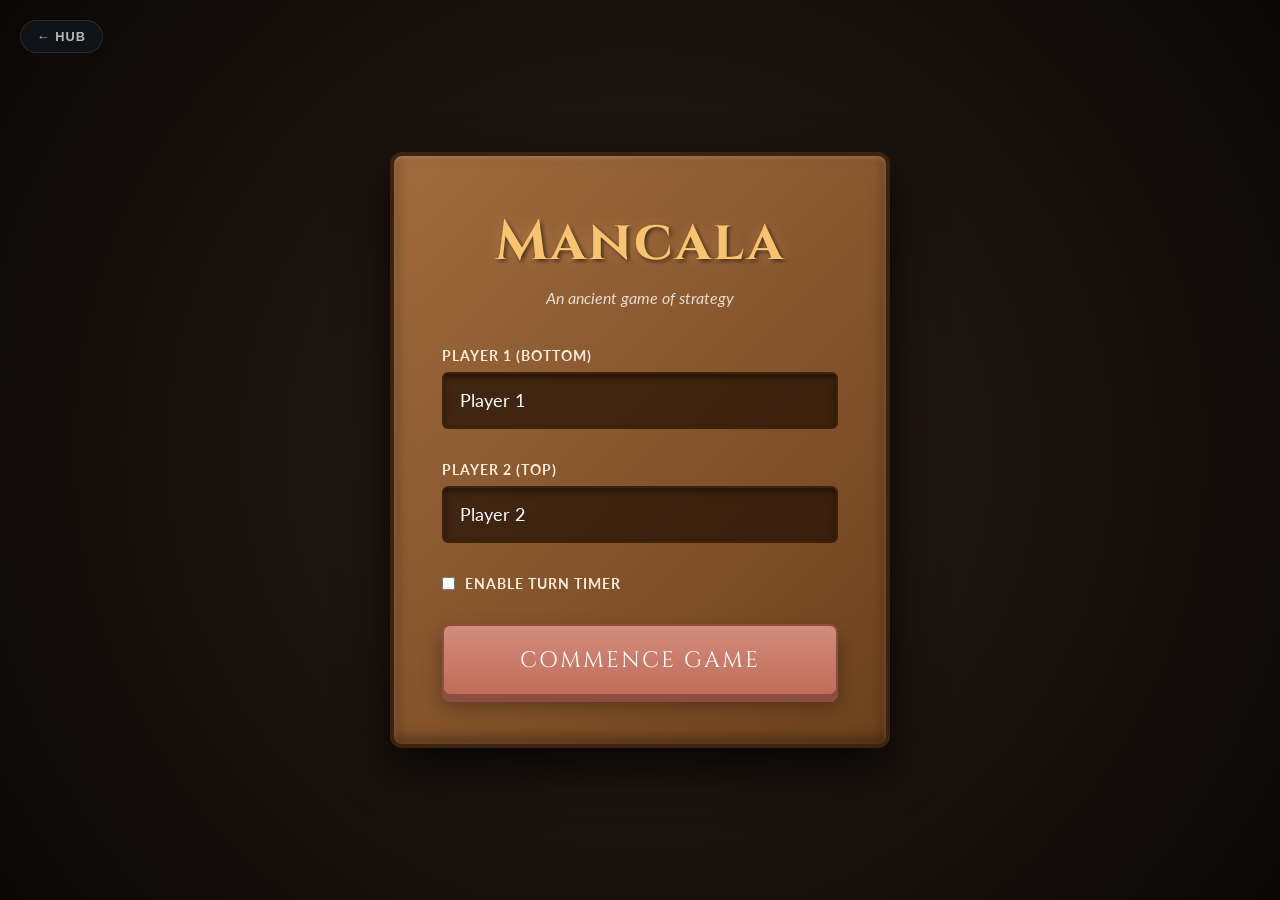
==== mancala/index.html @ 0d54a0a7 "Add files via upload" ====
<!DOCTYPE html>
<html lang="en">
<head>
    <meta charset="UTF-8">
    <meta name="viewport" content="width=device-width, initial-scale=1.0">
    <title>Mancala Premium</title>
    <link rel="stylesheet" href="style.css">
    <link rel="preconnect" href="https://fonts.googleapis.com">
    <link rel="preconnect" href="https://fonts.gstatic.com" crossorigin>
    <link href="https://fonts.googleapis.com/css2?family=Cinzel:wght@500;700&family=Lato:wght@300;400;700&display=swap" rel="stylesheet">
    <style>
        .back-to-hub {
            position: fixed;
            top: 20px;
            left: 20px;
            z-index: 1000;
            text-decoration: none;
            color: rgba(255,255,255,0.7);
            font-family: 'Outfit', sans-serif;
            font-size: 0.8rem;
            font-weight: 600;
            background: rgba(20, 25, 35, 0.6);
            padding: 8px 16px;
            border-radius: 50px;
            backdrop-filter: blur(10px);
            border: 1px solid rgba(255,255,255,0.1);
            transition: all 0.3s ease;
            text-transform: uppercase;
            letter-spacing: 1px;
        }
        .back-to-hub:hover {
            background: rgba(0, 242, 255, 0.2);
            color: #00f2ff;
            transform: translateX(-5px);
            border-color: #00f2ff;
        }
    </style>
</head>
<body>
    <a href="../index.html" class="back-to-hub">← Hub</a>
    <div id="setup-screen" class="screen active">
        <div class="wood-panel">
            <h1 class="game-title">Mancala</h1>
            <p class="subtitle">An ancient game of strategy</p>
            
            <div class="input-group">
                <label for="player1">Player 1 (Bottom)</label>
                <input type="text" id="player1" placeholder="Enter Player 1 Name" value="Player 1">
            </div>
            
            <div class="input-group">
                <label for="player2">Player 2 (Top)</label>
                <input type="text" id="player2" placeholder="Enter Player 2 Name" value="Player 2">
            </div>
            
            <div class="input-group" style="display:flex; align-items:center; gap: 10px;">
                <input type="checkbox" id="timer-toggle" style="width: auto; box-shadow: none;">
                <label for="timer-toggle" style="margin: 0; cursor: pointer;">Enable Turn Timer</label>
            </div>
            
            <div class="input-group hidden" id="timer-settings">
                <label for="timer-seconds">Seconds per turn</label>
                <input type="number" id="timer-seconds" value="15" min="5" max="60">
            </div>
            
            <button id="start-btn" class="classic-btn">Commence Game</button>
        </div>
    </div>

    <div id="game-screen" class="screen hidden">
        <div class="game-container">
            <div class="game-header">
                <div class="player-badge p2-badge" id="p2-turn-badge">
                    <span id="p2-name-display">Player 2</span>
                </div>
                
                <div style="display: flex; flex-direction: column; align-items: center;">
                    <h2 id="turn-indicator" class="turn-text">Player 1's Turn</h2>
                    <div id="timer-display" class="hidden" style="font-size: 1.5rem; font-weight: bold; color: #ffeb3b; text-shadow: 0 0 10px #ffeb3b; margin-top: 5px;">
                        <span id="time-left">15</span>s
                    </div>
                </div>
                
                <div class="player-badge p1-badge active-turn" id="p1-turn-badge">
                    <span id="p1-name-display">Player 1</span>
                </div>
            </div>
            
            <div class="mancala-board">
                <!-- P2 Store (Left) -->
                <div class="store p2-store" id="pit-13" data-index="13">
                    <div class="stone-count">0</div>
                    <div class="stone-container"></div>
                    <div class="store-label" id="p2-store-name">Player 2</div>
                </div>
                
                <div class="pits-grid">
                    <!-- Top Row (Player 2: pits 12 to 7) -->
                    <div class="pits-row p2-row">
                        <div class="pit p2-pit" id="pit-12" data-index="12"><div class="stone-count">4</div><div class="stone-container"></div></div>
                        <div class="pit p2-pit" id="pit-11" data-index="11"><div class="stone-count">4</div><div class="stone-container"></div></div>
                        <div class="pit p2-pit" id="pit-10" data-index="10"><div class="stone-count">4</div><div class="stone-container"></div></div>
                        <div class="pit p2-pit" id="pit-9" data-index="9"><div class="stone-count">4</div><div class="stone-container"></div></div>
                        <div class="pit p2-pit" id="pit-8" data-index="8"><div class="stone-count">4</div><div class="stone-container"></div></div>
                        <div class="pit p2-pit" id="pit-7" data-index="7"><div class="stone-count">4</div><div class="stone-container"></div></div>
                    </div>
                    
                    <div class="board-divider"></div>
                    
                    <!-- Bottom Row (Player 1: pits 0 to 5) -->
                    <div class="pits-row p1-row">
                        <div class="pit p1-pit" id="pit-0" data-index="0"><div class="stone-count">4</div><div class="stone-container"></div></div>
                        <div class="pit p1-pit" id="pit-1" data-index="1"><div class="stone-count">4</div><div class="stone-container"></div></div>
                        <div class="pit p1-pit" id="pit-2" data-index="2"><div class="stone-count">4</div><div class="stone-container"></div></div>
                        <div class="pit p1-pit" id="pit-3" data-index="3"><div class="stone-count">4</div><div class="stone-container"></div></div>
                        <div class="pit p1-pit" id="pit-4" data-index="4"><div class="stone-count">4</div><div class="stone-container"></div></div>
                        <div class="pit p1-pit" id="pit-5" data-index="5"><div class="stone-count">4</div><div class="stone-container"></div></div>
                    </div>
                </div>
                
                <!-- P1 Store (Right) -->
                <div class="store p1-store" id="pit-6" data-index="6">
                    <div class="stone-count">0</div>
                    <div class="stone-container"></div>
                    <div class="store-label" id="p1-store-name">Player 1</div>
                </div>
            </div>
            
            <div id="status-msg" class="status-message">Select a pit to start sowing.</div>
            
            <div class="control-panel">
                <button id="in-game-undo-btn" class="alt-btn" disabled>Undo (1 Turn)</button>
                <button id="in-game-restart-btn" class="alt-btn">Restart Game</button>
                <button id="in-game-quit-btn" class="classic-btn secondary-btn">Quit to Menu</button>
            </div>
        </div>
    </div>
    
    <div id="game-over-modal" class="modal hidden">
        <div class="wood-panel text-center result-panel">
            <h2 id="winner-text" class="game-title">Victory!</h2>
            <div class="score-breakdown">
                <p id="p1-final-score">Player 1: 24</p>
                <p id="p2-final-score">Player 2: 24</p>
            </div>
            <div class="btn-group">
                <button id="restart-btn" class="classic-btn">Play Again</button>
                <button id="menu-btn" class="alt-btn">Main Menu</button>
            </div>
        </div>
    </div>

    <script src="script.js"></script>
</body>
</html>
---- mancala/style.css ----
:root {
    --bg-dark: #120e0a;
    --wood-light: #d4a373;
    --wood-base: #a06b3e;
    --wood-dark: #6d411d;
    --wood-shadow: #3f220c;
    
    --pit-bg: rgba(45, 25, 12, 0.8);
    --pit-border: rgba(0, 0, 0, 0.4);
    
    --p1-color: #F0B27A; /* Softer muted orange */
    --p2-color: #5DADE2; /* Softer muted blue */
    
    --font-head: 'Cinzel', serif;
    --font-body: 'Lato', sans-serif;
}

* {
    box-sizing: border-box;
    margin: 0;
    padding: 0;
}

body {
    font-family: var(--font-body);
    background-color: var(--bg-dark);
    background-image: radial-gradient(circle at center, #2a1f18 0%, #0a0705 100%);
    color: #fff;
    min-height: 100vh;
    display: flex;
    justify-content: center;
    align-items: center;
    overflow-x: hidden;
}

/* Utilities */
.hidden { display: none !important; }
.text-center { text-align: center; }

/* Screens */
.screen {
    width: 100%;
    max-width: 1200px;
    padding: 1rem;
    display: flex;
    justify-content: center;
    align-items: center;
    opacity: 0;
    transition: opacity 0.5s ease;
    position: absolute;
    pointer-events: none;
}

.screen.active {
    opacity: 1;
    pointer-events: all;
    position: relative;
    z-index: 10;
}

/* Wood panels */
.wood-panel {
    background: linear-gradient(135deg, var(--wood-base), var(--wood-dark));
    border: 4px solid var(--wood-shadow);
    border-radius: 12px;
    padding: 3rem;
    box-shadow: 
        0 20px 50px rgba(0,0,0,0.8),
        inset 0 2px 5px rgba(255,255,255,0.2),
        inset 0 -5px 15px rgba(0,0,0,0.4);
    width: 100%;
    max-width: 500px;
}

.game-title {
    font-family: var(--font-head);
    font-size: 3.5rem;
    color: #F8C471; /* Softer title */
    text-shadow: 2px 2px 4px rgba(0,0,0,0.6), 0 0 15px rgba(248, 196, 113, 0.3);
    margin-bottom: 0.5rem;
    text-align: center;
    letter-spacing: 2px;
}

.subtitle {
    text-align: center;
    color: #eaddd0;
    margin-bottom: 2.5rem;
    font-style: italic;
}

/* Inputs */
.input-group {
    margin-bottom: 2rem;
}

.input-group label {
    display: block;
    margin-bottom: 0.5rem;
    font-weight: 700;
    color: #fcebd7;
    text-transform: uppercase;
    letter-spacing: 1px;
    font-size: 0.9rem;
}

.input-group input {
    width: 100%;
    padding: 1rem;
    border-radius: 6px;
    border: 2px solid var(--wood-shadow);
    background: rgba(30, 15, 5, 0.7);
    color: #fff;
    font-family: var(--font-body);
    font-size: 1.1rem;
    box-shadow: inset 0 3px 6px rgba(0,0,0,0.5);
    transition: all 0.3s;
}

.input-group input:focus {
    outline: none;
    border-color: var(--wood-light);
    background: rgba(45, 25, 12, 0.9);
}

/* Buttons */
.classic-btn {
    width: 100%;
    padding: 1.2rem;
    background: linear-gradient(to bottom, #D38C7D, #C06C59);
    border: 2px solid #8A4F41;
    border-radius: 8px;
    color: white;
    font-family: var(--font-head);
    font-size: 1.4rem;
    cursor: pointer;
    box-shadow: 0 6px 0 #8A4F41, 0 10px 20px rgba(0,0,0,0.3);
    transition: all 0.1s;
    text-transform: uppercase;
    letter-spacing: 2px;
}

.classic-btn:hover {
    background: linear-gradient(to bottom, #E0A093, #CC7E6D);
}

.classic-btn:active {
    transform: translateY(6px);
    box-shadow: 0 0 0 #8A4F41, 0 4px 6px rgba(0,0,0,0.3);
}

.alt-btn {
    width: 100%;
    padding: 1rem;
    background: transparent;
    border: 2px solid rgba(255,255,255,0.3);
    border-radius: 8px;
    color: white;
    font-family: var(--font-body);
    font-size: 1.1rem;
    margin-top: 1rem;
    cursor: pointer;
    transition: all 0.3s;
}

.alt-btn:hover:not(:disabled) {
    background: rgba(255,255,255,0.1);
}

.alt-btn:disabled {
    opacity: 0.3;
    cursor: not-allowed;
}

.secondary-btn {
    background: linear-gradient(to bottom, #8C3A3A, #612222);
    border-color: #3D1212;
    box-shadow: 0 4px 0 #3D1212, 0 8px 15px rgba(0,0,0,0.3);
}

.secondary-btn:hover {
    background: linear-gradient(to bottom, #A14646, #732C2C);
}

.secondary-btn:active {
    box-shadow: 0 0 0 #3D1212, 0 4px 6px rgba(0,0,0,0.3);
}

.control-panel {
    display: flex;
    justify-content: center;
    gap: 1.5rem;
    margin-top: 1rem;
    flex-wrap: wrap;
}

.control-panel button {
    margin-top: 0;
    width: auto;
    padding: 0.8rem 2rem;
    font-size: 1rem;
}

/* Game Layout */
.game-container {
    width: 100%;
    max-width: 1000px;
    display: flex;
    flex-direction: column;
    gap: 3rem;
}

.game-header {
    display: flex;
    justify-content: space-between;
    align-items: center;
    background: rgba(0,0,0,0.4);
    padding: 1rem 2rem;
    border-radius: 50px;
    border: 1px solid rgba(255,255,255,0.1);
}

.turn-text {
    font-family: var(--font-head);
    font-size: 2rem;
    color: #fff;
    text-shadow: 0 2px 10px rgba(0,0,0,0.8);
}

.player-badge {
    padding: 0.8rem 1.5rem;
    border-radius: 30px;
    font-weight: 700;
    font-size: 1.2rem;
    opacity: 1;
    transition: all 0.4s;
    border: 2px solid transparent;
}

.player-badge.inactive-turn {
    opacity: 0.3;
    transform: scale(0.92);
    filter: grayscale(40%);
}

.p1-badge { background: var(--p1-color); color: #fff; text-shadow: 0 2px 4px rgba(0,0,0,0.3); }
.p2-badge { background: var(--p2-color); color: #fff; text-shadow: 0 2px 4px rgba(0,0,0,0.3); }

/* The Board */
.mancala-board {
    display: flex;
    background: linear-gradient(180deg, var(--wood-base), var(--wood-dark));
    padding: 2rem 2rem 3.5rem 2rem;
    border-radius: 60px;
    box-shadow: 
        0 30px 60px rgba(0,0,0,0.8),
        inset 0 4px 10px rgba(255,255,255,0.3),
        inset 0 -10px 20px rgba(0,0,0,0.5);
    border: 4px solid var(--wood-shadow);
    gap: 1.5rem;
    align-items: stretch;
}

/* Pits and Stores */
.store, .pit {
    background: var(--pit-bg);
    border: 2px solid var(--pit-border);
    border-radius: 40px;
    box-shadow: 
        inset 0 15px 25px rgba(0,0,0,0.9),
        inset 0 0 10px rgba(0,0,0,0.5),
        0 2px 4px rgba(255,255,255,0.1);
    position: relative;
    display: flex;
    justify-content: center;
    align-items: center;
}

.store {
    width: 100px;
    flex-shrink: 0;
}

.pits-grid {
    flex-grow: 1;
    display: flex;
    flex-direction: column;
    gap: 1.5rem;
    justify-content: space-between;
    overflow: visible;
}

.pits-row {
    display: flex;
    justify-content: space-between;
    gap: 1rem;
    padding: 10px;
    padding-bottom: 38px;
    border-radius: 50px;
    border: 2px solid transparent;
    transition: all 0.4s ease;
    overflow: visible;
}

.pits-row.inactive-side {
    opacity: 0.45;
    filter: grayscale(30%);
    pointer-events: none;
}

.pit {
    width: 80px;
    height: 80px;
    border-radius: 50%;
    cursor: pointer;
    transition: all 0.3s;
    overflow: visible;
}

.pit:hover {
    box-shadow: 
        inset 0 10px 20px rgba(0,0,0,0.7),
        0 0 15px rgba(255,255,255,0.2);
}

.pit.valid:hover {
    background: rgba(60, 35, 20, 0.8);
    transform: scale(1.05);
}

.pit.invalid {
    cursor: not-allowed;
}

.pit.last-played {
    box-shadow: 0 0 20px #85C1E9, inset 0 0 15px #85C1E9 !important;
    border-color: #85C1E9;
}

.board-divider {
    height: 4px;
    background: rgba(0,0,0,0.3);
    border-radius: 2px;
    border-bottom: 1px solid rgba(255,255,255,0.1);
    margin: 0 1rem;
}

/* Stones UI */
.stone-count {
    position: absolute;
    bottom: -32px;
    left: 50%;
    transform: translateX(-50%);
    font-weight: 700;
    font-size: 0.85rem;
    color: #fcebd7;
    background: rgba(20, 10, 5, 0.85);
    border: 1px solid rgba(255, 255, 255, 0.15);
    border-radius: 6px;
    padding: 2px 8px;
    min-width: 28px;
    text-align: center;
    white-space: nowrap;
    box-shadow: 0 2px 6px rgba(0,0,0,0.5);
    pointer-events: none;
}

.receiving {
    box-shadow: 0 0 25px #ffcc00, inset 0 0 15px #ffcc00 !important;
    border-color: #ffcc00;
    transform: scale(1.05);
    z-index: 5;
}

.store-label {
    position: absolute;
    font-family: var(--font-head);
    font-size: 1.1rem;
    color: #eaddd0;
    text-transform: uppercase;
    letter-spacing: 1px;
    white-space: nowrap;
    opacity: 0.8;
}

.p2-store .store-label {
    bottom: -35px;
}

.p1-store .store-label {
    top: -35px;
}

.store .stone-count {
    bottom: -36px;
}

.p2-store .stone-count {
    bottom: auto;
    top: -36px;
}

.stone-container {
    position: absolute;
    width: 85%;
    height: 85%;
    border-radius: 50%;
    display: flex;
    flex-wrap: wrap;
    align-content: center;
    justify-content: center;
    pointer-events: none; /* Let clicks pass to pit */
}

.store .stone-container {
    height: 90%;
    width: 80%;
    border-radius: 30px;
}

.stone {
    width: 15px;
    height: 15px;
    border-radius: 50%;
    margin: 2px;
    box-shadow: -2px -2px 4px rgba(0,0,0,0.5) inset, 1px 1px 2px rgba(255,255,255,0.5) inset, 2px 5px 5px rgba(0,0,0,0.4);
    /* Stones will be assigned random beautiful colors in JS */
}

/* Animations */
@keyframes dropIn {
    0% { transform: translateY(-30px) scale(1.3); opacity: 0; }
    100% { transform: translateY(0) scale(1); opacity: 1; }
}

.stone.dropped {
    animation: dropIn 0.6s cubic-bezier(0.175, 0.885, 0.32, 1.275);
}

.flying-stone {
    position: fixed;
    z-index: 1000;
    pointer-events: none;
    transition: left 0.3s ease-in-out, top 0.3s ease-in-out;
    box-shadow: 0 15px 20px rgba(0,0,0,0.6), inset -2px -2px 4px rgba(0,0,0,0.5), inset 1px 1px 2px rgba(255,255,255,0.8);
    transform: scale(1.6);
}

.status-message {
    text-align: center;
    font-size: 1.3rem;
    font-weight: 300;
    color: #eaddd0;
    height: 30px;
}

/* Modal */
.modal {
    position: fixed;
    top: 0; right: 0; bottom: 0; left: 0;
    background: rgba(0, 0, 0, 0.85);
    backdrop-filter: blur(5px);
    display: flex;
    justify-content: center;
    align-items: center;
    z-index: 100;
}

.score-breakdown {
    margin: 2rem 0;
    font-size: 1.4rem;
    font-weight: bold;
}

.score-breakdown p { margin: 0.5rem 0; }

/* ===== RESPONSIVE / MOBILE ===== */
@media (max-width: 700px) {
    body {
        align-items: flex-start;
        padding: 1rem 0;
    }

    .game-container {
        gap: 1.2rem;
        padding: 0 0.5rem;
    }

    .game-header {
        padding: 0.6rem 1rem;
        border-radius: 30px;
    }

    .player-badge {
        padding: 0.5rem 1rem;
        font-size: 0.95rem;
    }

    .turn-text {
        font-size: 1.3rem;
    }

    /* Board goes vertical: stores on top/bottom, pits in middle */
    .mancala-board {
        flex-direction: column;
        align-items: stretch;
        border-radius: 28px;
        padding: 1rem 1rem 2.5rem 1rem;
        gap: 0.8rem;
    }

    /* Stores become horizontal bars */
    .store {
        width: 100%;
        height: 64px;
        border-radius: 20px;
        flex-shrink: 0;
    }

    .pits-grid {
        width: 100%;
        gap: 0.5rem;
    }

    .pits-row {
        gap: 0.4rem;
        padding: 8px 6px;
        padding-bottom: 34px;
        border-radius: 16px;
    }

    .pit {
        width: 44px;
        height: 44px;
    }

    .stone { width: 8px; height: 8px; margin: 1px; }

    .stone-count {
        font-size: 0.75rem;
        padding: 1px 6px;
        bottom: -28px;
    }

    /* Store stone counts and labels repositioned for horizontal store */
    .store .stone-count {
        bottom: auto;
        top: 50%;
        left: 1.5rem;
        transform: translateY(-50%);
    }
    .p2-store .stone-count {
        top: 50%;
        left: 1.5rem;
        transform: translateY(-50%);
    }
    .store-label {
        font-size: 0.85rem;
        top: 50%;
        left: 50%;
        transform: translate(-50%, -50%);
        bottom: auto;
    }
    .p2-store .store-label,
    .p1-store .store-label {
        top: 50%;
        bottom: auto;
        left: 50%;
        transform: translate(-50%, -50%);
    }

    .wood-panel {
        padding: 2rem 1.5rem;
    }

    .game-title { font-size: 2.5rem; }

    .control-panel {
        gap: 0.8rem;
    }

    .control-panel button {
        padding: 0.6rem 1.2rem;
        font-size: 0.9rem;
    }
}
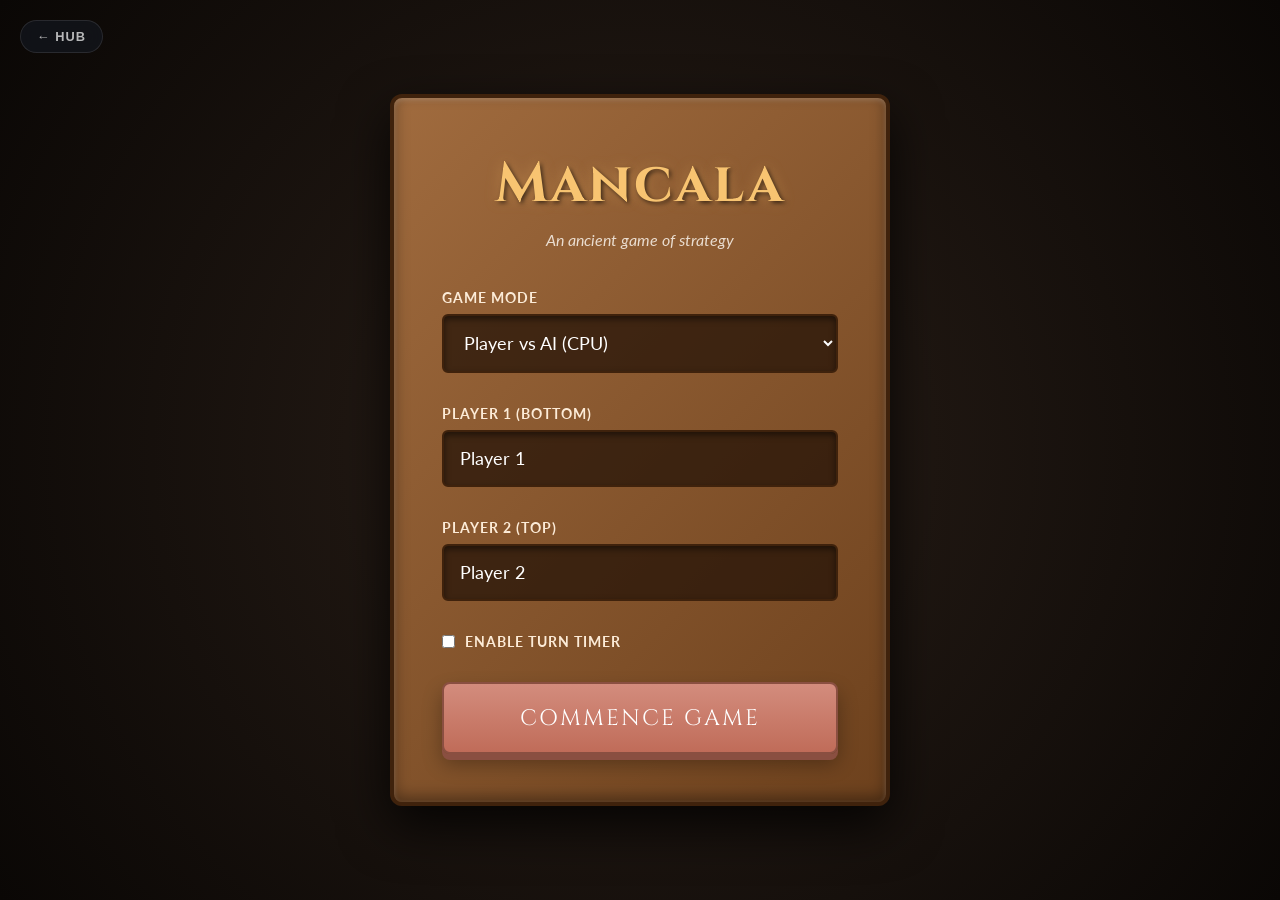
==== commit 3da12fb0: "Add files via upload" ====
--- a/mancala/index.html
+++ b/mancala/index.html
@@ -43,6 +43,14 @@
             <h1 class="game-title">Mancala</h1>
             <p class="subtitle">An ancient game of strategy</p>
             
+            <div class="input-group">
+                <label for="game-mode">Game Mode</label>
+                <select id="game-mode" class="mode-select">
+                    <option value="pvp">Player vs Player</option>
+                    <option value="pva" selected>Player vs AI (CPU)</option>
+                </select>
+            </div>
+
             <div class="input-group">
                 <label for="player1">Player 1 (Bottom)</label>
                 <input type="text" id="player1" placeholder="Enter Player 1 Name" value="Player 1">
--- a/mancala/style.css
+++ b/mancala/style.css
@@ -121,6 +121,30 @@
     outline: none;
     border-color: var(--wood-light);
     background: rgba(45, 25, 12, 0.9);
+}
+
+.mode-select {
+    width: 100%;
+    padding: 1rem;
+    border-radius: 6px;
+    border: 2px solid var(--wood-shadow);
+    background: rgba(30, 15, 5, 0.7);
+    color: #fff;
+    font-family: var(--font-body);
+    font-size: 1.1rem;
+    box-shadow: inset 0 3px 6px rgba(0,0,0,0.5);
+    cursor: pointer;
+}
+
+.mode-select:focus {
+    outline: none;
+    border-color: var(--wood-light);
+}
+
+/* Battery Friendly Optimizations */
+.stone, .pit, .flying-stone {
+    will-change: transform;
+    transform: translateZ(0); /* Force GPU acceleration */
 }
 
 /* Buttons */
